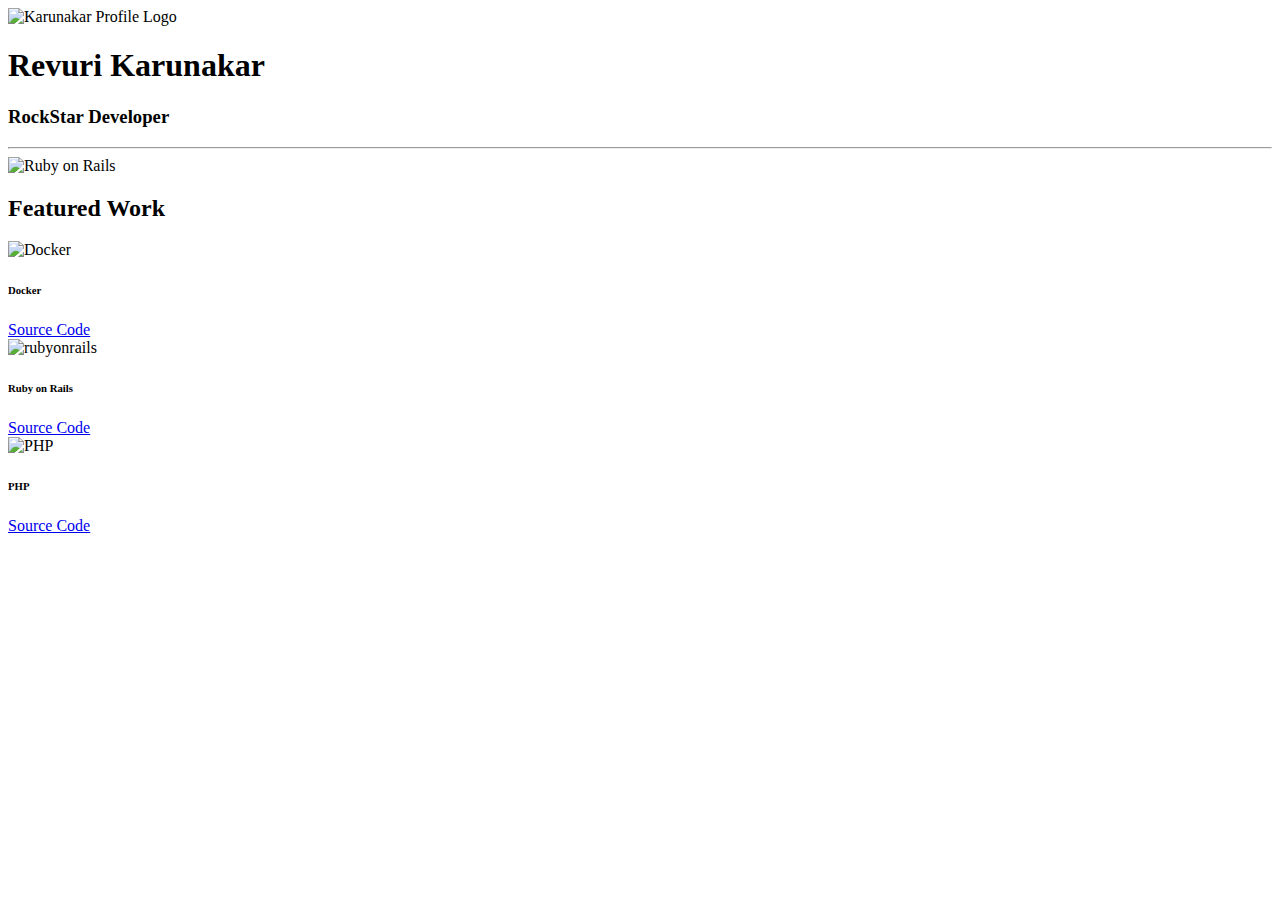
==== index.html @ 94040ef7 "first commit" ====
<!DOCTYPE html> 
<html lang="en">
<head>
	<title>Revuri Karuna's  Portfolio</title>
	<meta charset="utf-8">
	<meta name="viewport" content="width=device-width, initial-scale=1">
	<meta http-equiv="X-UA-Compatible" content="IE=edge">
	<script src="js/bootstrap/bootstrap.min.js"></script>
	<link rel="stylesheet" href="css/bootstrap/bootstrap.css">
	<link rel="stylesheet" href="css/custom.css">
</head>

<body>
    <div class="container">
		<header class="row">
		
			<div class="col-md-4">
				<img src="img/karuna_logo.jpg"  class="photo-circle img-responsive profile-logo" alt="Karunakar Profile Logo" />
			</div>
			
			<div class="text-uppercase text-right col-md-8  ">
				<h1 class="developer-name">Revuri Karunakar</h1>
				<h3 class="developer-role">RockStar Developer</h3>
			</div>
			
		</header>
		   
    	<hr class="custom_hr"> </hr>
	
		<div class="row">
			<div class="col-md-12">
				<img src="img/download.png" alt="Ruby on Rails" class="img-responsive"  width="100%"/>
			</div>
		</div>
	
		<div class="light-blue-text row">
			<div class="col-md-8">
				<h2 class="header-sub">Featured Work</h2>
			</div>
		</div>
		
		<div class="row">
			<div class="col-md-4">
				<img src="img/docker.png" alt="Docker" class="img-responsive topic-img"/>
				<h6 class="text-uppercase ">Docker</h6>
				<div><a href="https://github.com/docker" class="text-center">Source Code</a></div>
			</div>
			
			<div class="col-md-4">
				<img src="img/rubyonrails1.png" alt="rubyonrails" class="img-responsive topic-img"/>
				<h6 class=" text-uppercase ">Ruby on Rails</h6>
				<div><a href="https://github.com/rails/rails" class="text-center">Source Code</a></div>
			</div>
			
			<div class="col-md-4">
				<img src="img/php.jpg" alt="PHP" class="img-responsive topic-img"/>
				<h6 class="text-uppercase" >PHP</h6>
				<div><a href="https://github.com/PHP/" class="text-center">Source Code</a></div>
			</div>
		</div>
		


</body>

</html>
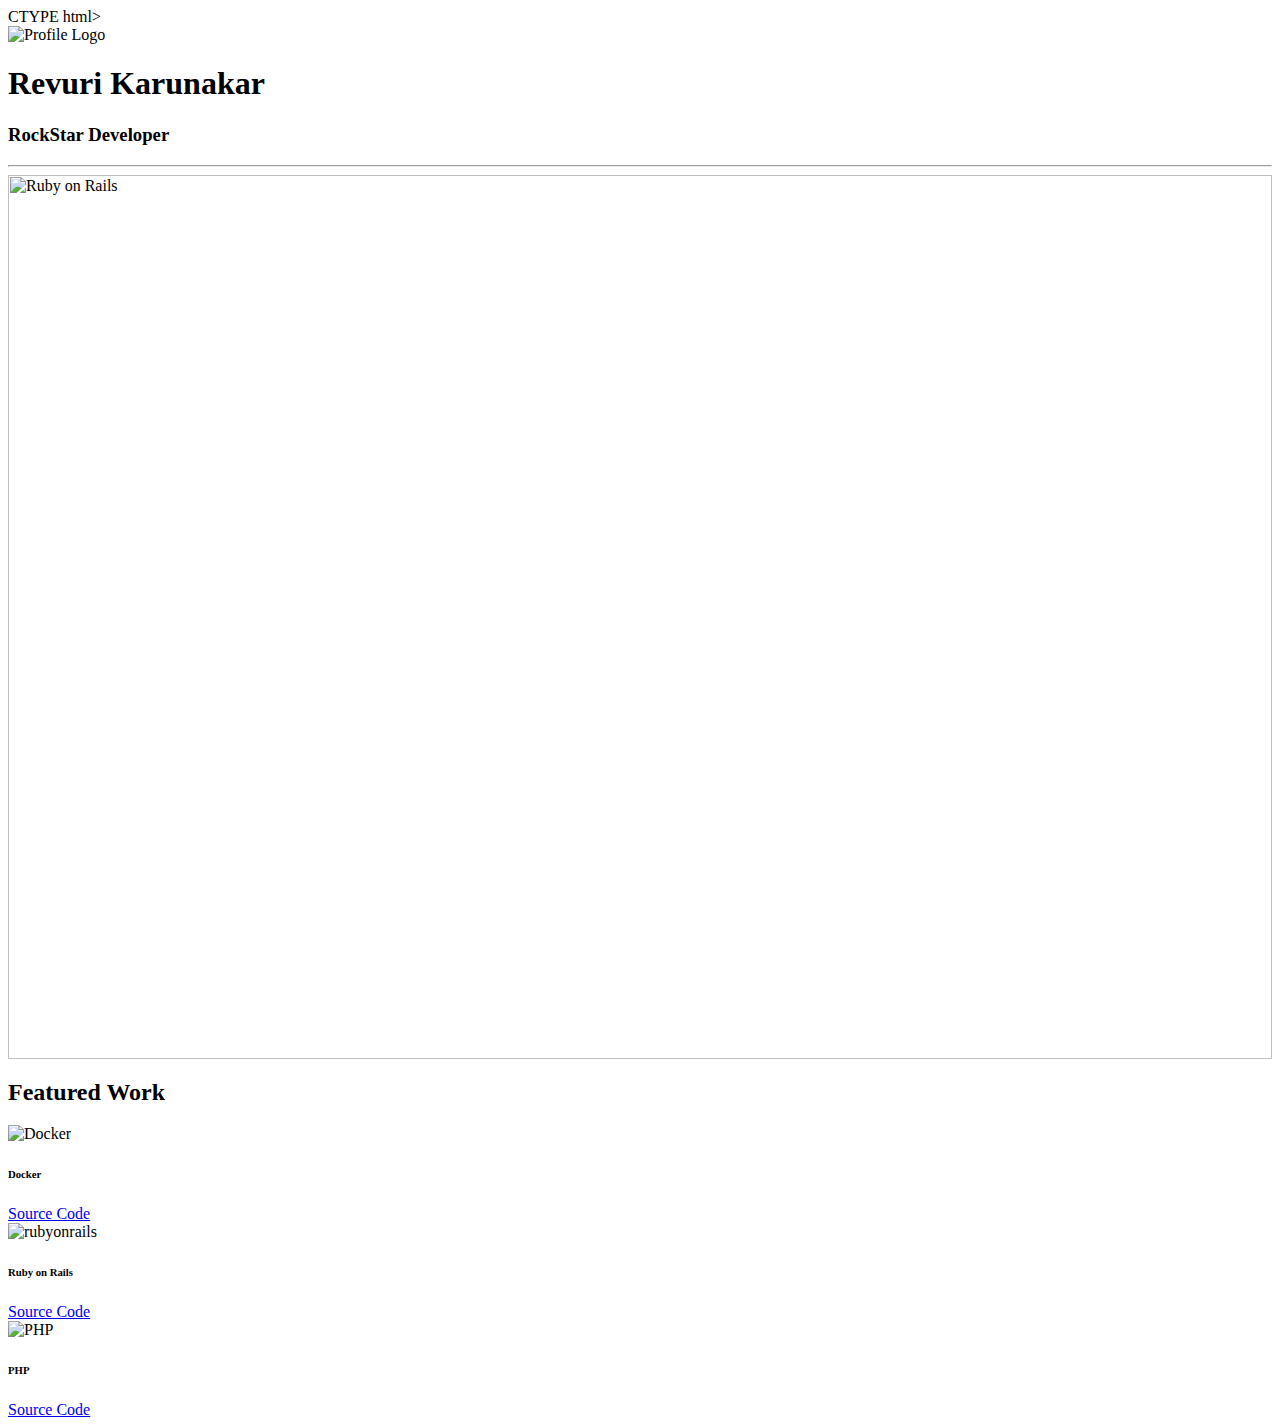
==== commit d58d35c4: "minor chnages" ====
--- a/index.html
+++ b/index.html
@@ -1,28 +1,31 @@
-<!DOCTYPE html> 
+CTYPE html> 
 <html lang="en">
 <head>
 	<title>Revuri Karuna's  Portfolio</title>
+	
 	<meta charset="utf-8">
 	<meta name="viewport" content="width=device-width, initial-scale=1">
-	<meta http-equiv="X-UA-Compatible" content="IE=edge">
+	  <meta http-equiv="X-UA-Compatible" content="IE=edge">
+	
 	<script src="js/bootstrap/bootstrap.min.js"></script>
 	<link rel="stylesheet" href="css/bootstrap/bootstrap.css">
+
+	
 	<link rel="stylesheet" href="css/custom.css">
+	
 </head>
 
 <body>
+    
     <div class="container">
 		<header class="row">
-		
 			<div class="col-md-4">
-				<img src="img/karuna_logo.jpg"  class="photo-circle img-responsive profile-logo" alt="Karunakar Profile Logo" />
+				<img src="img/karuna_logo.jpg"  class="photo-circle img-responsive profile-logo" alt="Profile Logo" />
 			</div>
-			
 			<div class="text-uppercase text-right col-md-8  ">
 				<h1 class="developer-name">Revuri Karunakar</h1>
 				<h3 class="developer-role">RockStar Developer</h3>
 			</div>
-			
 		</header>
 		   
     	<hr class="custom_hr"> </hr>
@@ -33,29 +36,27 @@
 			</div>
 		</div>
 	
-		<div class="light-blue-text row">
+		<div class="light-blue-text row border-20">
 			<div class="col-md-8">
-				<h2 class="header-sub">Featured Work</h2>
+				<h2 class="header-sub boldtext">Featured Work</h2>
 			</div>
 		</div>
-		
 		<div class="row">
-			<div class="col-md-4">
-				<img src="img/docker.png" alt="Docker" class="img-responsive topic-img"/>
-				<h6 class="text-uppercase ">Docker</h6>
-				<div><a href="https://github.com/docker" class="text-center">Source Code</a></div>
-			</div>
 			
 			<div class="col-md-4">
+				<img src="img/docker.png" alt="Docker" class="img-responsive"/>
+				<h6 class="text-uppercase">Docker</h6>
+				<div><a href="https://github.com/docker" class="bold">Source Code</a></div>
+			</div>
+			<div class="col-md-4">
 				<img src="img/rubyonrails1.png" alt="rubyonrails" class="img-responsive topic-img"/>
-				<h6 class=" text-uppercase ">Ruby on Rails</h6>
-				<div><a href="https://github.com/rails/rails" class="text-center">Source Code</a></div>
+				<h6 class="text-uppercase">Ruby on Rails</h6>
+				<div><a href="https://github.com/rails/rails" class="bold">Source Code</a></div>
 			</div>
-			
 			<div class="col-md-4">
 				<img src="img/php.jpg" alt="PHP" class="img-responsive topic-img"/>
-				<h6 class="text-uppercase" >PHP</h6>
-				<div><a href="https://github.com/PHP/" class="text-center">Source Code</a></div>
+				<h6 class="text-uppercase">PHP</h6>
+				<div><a href="https://github.com/PHP/" class="bold">Source Code</a></div>
 			</div>
 		</div>
 		
@@ -65,3 +66,4 @@
 
 </html>
 
+
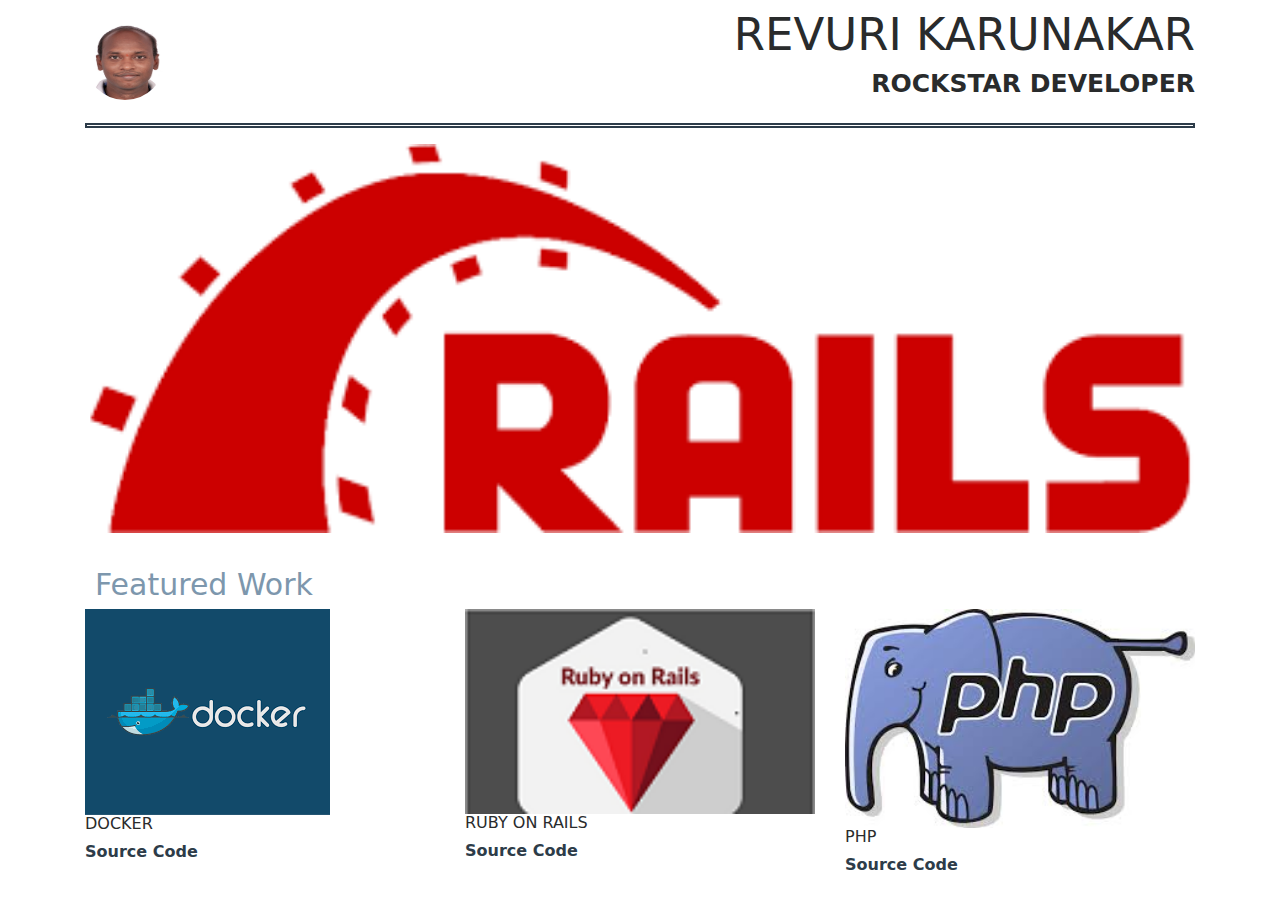
==== commit 0d90bd0e: "first commit" ====
--- a/index.html
+++ b/index.html
@@ -1,69 +1,67 @@
-CTYPE html> 
-<html lang="en">
-<head>
-	<title>Revuri Karuna's  Portfolio</title>
-	
-	<meta charset="utf-8">
-	<meta name="viewport" content="width=device-width, initial-scale=1">
-	  <meta http-equiv="X-UA-Compatible" content="IE=edge">
-	
-	<script src="js/bootstrap/bootstrap.min.js"></script>
-	<link rel="stylesheet" href="css/bootstrap/bootstrap.css">
-
-	
-	<link rel="stylesheet" href="css/custom.css">
-	
-</head>
-
-<body>
-    
-    <div class="container">
-		<header class="row">
-			<div class="col-md-4">
-				<img src="img/karuna_logo.jpg"  class="photo-circle img-responsive profile-logo" alt="Profile Logo" />
-			</div>
-			<div class="text-uppercase text-right col-md-8  ">
-				<h1 class="developer-name">Revuri Karunakar</h1>
-				<h3 class="developer-role">RockStar Developer</h3>
-			</div>
-		</header>
-		   
-    	<hr class="custom_hr"> </hr>
-	
-		<div class="row">
-			<div class="col-md-12">
-				<img src="img/download.png" alt="Ruby on Rails" class="img-responsive"  width="100%"/>
-			</div>
-		</div>
-	
-		<div class="light-blue-text row border-20">
-			<div class="col-md-8">
-				<h2 class="header-sub boldtext">Featured Work</h2>
-			</div>
-		</div>
-		<div class="row">
-			
-			<div class="col-md-4">
-				<img src="img/docker.png" alt="Docker" class="img-responsive"/>
-				<h6 class="text-uppercase">Docker</h6>
-				<div><a href="https://github.com/docker" class="bold">Source Code</a></div>
-			</div>
-			<div class="col-md-4">
-				<img src="img/rubyonrails1.png" alt="rubyonrails" class="img-responsive topic-img"/>
-				<h6 class="text-uppercase">Ruby on Rails</h6>
-				<div><a href="https://github.com/rails/rails" class="bold">Source Code</a></div>
-			</div>
-			<div class="col-md-4">
-				<img src="img/php.jpg" alt="PHP" class="img-responsive topic-img"/>
-				<h6 class="text-uppercase">PHP</h6>
-				<div><a href="https://github.com/PHP/" class="bold">Source Code</a></div>
-			</div>
-		</div>
-		
-
-
-</body>
-
-</html>
-
-
+<!DOCTYPE html> 
+<html lang="en">
+<head>
+	<title>Revuri Karuna's  Portfolio</title>
+	
+	<meta charset="utf-8">
+	<meta name="viewport" content="width=device-width, initial-scale=1">
+	  <meta http-equiv="X-UA-Compatible" content="IE=edge">
+	
+	<script src="js/bootstrap/bootstrap.min.js"></script>
+	<link rel="stylesheet" href="css/bootstrap/bootstrap.css">
+
+	
+	<link rel="stylesheet" href="css/custom.css">
+	
+</head>
+
+<body>
+    
+    <div class="container">
+		<header class="row">
+			<div class="col-md-4">
+				<img src="img/karuna_logo.jpg"  class="photo-circle img-responsive profile-logo" alt="Profile Logo" />
+			</div>
+			<div class="text-uppercase text-right col-md-8  ">
+				<h1 class="developer-name">Revuri Karunakar</h1>
+				<h3 class="developer-role">RockStar Developer</h3>
+			</div>
+		</header>
+		   
+    	<hr class="custom_hr"> </hr>
+	
+		<div class="row">
+			<div class="col-md-12">
+				<img src="img/download.png" alt="Ruby on Rails" class="img-responsive"  width="100%"/>
+			</div>
+		</div>
+	
+		<div class="light-blue-text row border-20">
+			<div class="col-md-8">
+				<h2 class="header-sub boldtext">Featured Work</h2>
+			</div>
+		</div>
+		<div class="row">
+			
+			<div class="col-md-4">
+				<img src="img/docker.png" alt="Docker" class="img-responsive"/>
+				<h6 class="text-uppercase">Docker</h6>
+				<div><a href="https://github.com/docker" class="bold">Source Code</a></div>
+			</div>
+			<div class="col-md-4">
+				<img src="img/rubyonrails1.png" alt="rubyonrails" class="img-responsive topic-img"/>
+				<h6 class="text-uppercase">Ruby on Rails</h6>
+				<div><a href="https://github.com/rails/rails" class="bold">Source Code</a></div>
+			</div>
+			<div class="col-md-4">
+				<img src="img/php.jpg" alt="PHP" class="img-responsive topic-img"/>
+				<h6 class="text-uppercase">PHP</h6>
+				<div><a href="https://github.com/PHP/" class="bold">Source Code</a></div>
+			</div>
+		</div>
+		
+
+
+</body>
+
+</html>
--- a/css/custom.css
+++ b/css/custom.css
@@ -0,0 +1,163 @@
+.custom_hr {
+	border: 2px solid #2d3c49;
+	height: 1px;
+	background-repeat: repeat-x;
+	} 
+	
+	
+a{
+	color: #2d3c49;
+}
+
+.col-md-4 {
+	float:left;
+}
+
+.col-md-8 {
+	float:right;
+	margin: 10px 0 0 0;
+}
+
+.photo-circle {
+    border-radius: 50%;
+}
+
+.border-20 {
+	border: 20px;
+	margin-bottom: 0px;
+	margin-top: 25px;
+	font-size: 30px;
+
+}
+
+.border-10 {
+	border: 10px;
+	margin-bottom: 0px;
+	margin-top: 25px;
+	font-size: 30px;
+}
+
+
+.light-blue-text {
+	color: #7d97ad;
+}
+
+
+.developer-name {
+	font-size: 60px;
+}
+
+.developer-role {
+	font-weight: bold;
+	margin: 10px 0;
+}
+
+.profile-logo {
+	margin-top: 20px;
+}
+
+.header-sub {
+	padding: 0px 10px;
+	font-size: 30px;
+}
+
+.bold {
+	font-weight: bold;
+}
+
+
+.topic-img {
+	width: 100%;
+}
+
+.profile-logo {
+	width:100px;
+	height:100px;
+}
+
+
+* {
+	-webkit-box-sizing: border-box;
+    -moz-box-sizing: border-box;
+    -ms-box-sizing: border-box;
+    box-sizing: border-box;
+}
+
+
+
+@media (min-width: 300px) {
+
+	.profile-logo {
+		width:80px;
+		height:80px
+	}
+	
+	.developer-name {
+		font-size:25px;
+	}
+	
+	.developer-role {
+		font-size: 15px;
+	}
+}
+
+@media (min-width: 360px) {
+	
+	.profile-logo {
+		width:80px;
+		height:80px;
+	}
+	
+	.developer-name {
+		font-size:30px
+	}
+	
+	.developer-role {
+		font-size: 15px
+	}
+}
+
+@media (min-width: 600px) {
+	
+	.developer-name {
+		font-size:40px
+	}
+	
+	.developer-role {
+		font-size: 25px
+	}
+}
+
+@media (min-width: 768px) {
+	.developer-name {
+		font-size:45px;
+	}
+	
+	.developer-role {
+		font-size: 25px;
+	}
+}
+
+@media (min-width: 926px) {
+	
+	.developer-name {
+		font-size:45px;
+	}
+	
+	.developer-role {
+		font-size: 25px
+	}
+}
+
+@media (min-width: 926px) {
+
+	
+	.developer-name {
+		font-size:45px;
+	}
+	
+	.developer-role {
+		font-size: 25px
+	}
+}
+
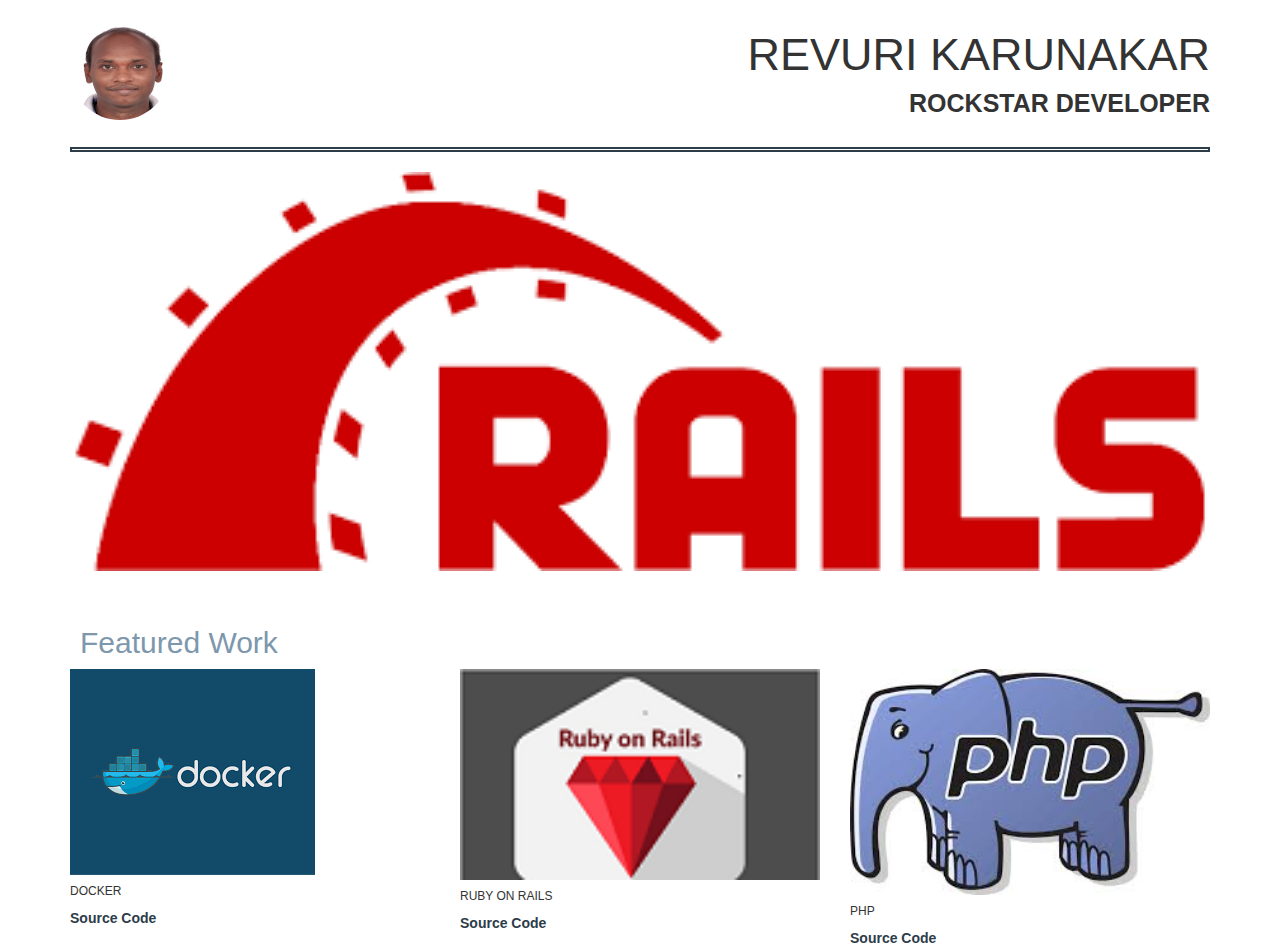
==== commit 031be803: "mixed changes" ====
--- a/index.html
+++ b/index.html
@@ -1,48 +1,48 @@
-<!DOCTYPE html> 
+<!DOCTYPE html>
 <html lang="en">
-<head>
-	<title>Revuri Karuna's  Portfolio</title>
-	
-	<meta charset="utf-8">
-	<meta name="viewport" content="width=device-width, initial-scale=1">
-	  <meta http-equiv="X-UA-Compatible" content="IE=edge">
-	
-	<script src="js/bootstrap/bootstrap.min.js"></script>
-	<link rel="stylesheet" href="css/bootstrap/bootstrap.css">
+	<head>
+		<title>Revuri Karuna's  Portfolio</title>
+		
+		<meta charset="utf-8">
+		<meta name="viewport" content="width=device-width, initial-scale=1">
+		<meta http-equiv="X-UA-Compatible" content="IE=edge">
 
-	
-	<link rel="stylesheet" href="css/custom.css">
-	
-</head>
+		<script src="js/jquery.min.js"></script>
+		<script src="js/bootstrap/bootstrap.min.js"></script>
 
-<body>
-    
-    <div class="container">
-		<header class="row">
-			<div class="col-md-4">
-				<img src="img/karuna_logo.jpg"  class="photo-circle img-responsive profile-logo" alt="Profile Logo" />
+		<link rel="stylesheet" href="css/bootstrap/bootstrap.min.css">
+		<link rel="stylesheet" href="css/custom.css">
+		
+	</head>
+
+	<body>
+		
+		<div class="container">
+			<header class="row">
+				<div class="custom_log_width col-md-4 custom_class">
+					<img src="img/karuna_logo.jpg"  class="photo-circle img-responsive profile-logo" alt="Profile Logo" />
+				</div>
+				<div class="text-uppercase text-right col-md-8  custom-col-md-8">
+					<h1 class="developer-name">Revuri Karunakar</h1>
+					<h3 class="developer-role">RockStar Developer</h3>
+				</div>
+			</header>
+			   
+			<hr class="custom_hr"> </hr>
+		
+			<div class="row">
+				<div class="col-md-12">
+					<img src="img/download.png" alt="Ruby on Rails" class="img-responsive"  width="100%"/>
+				</div>
 			</div>
-			<div class="text-uppercase text-right col-md-8  ">
-				<h1 class="developer-name">Revuri Karunakar</h1>
-				<h3 class="developer-role">RockStar Developer</h3>
+		
+			<div class="light-blue-text row border-20">
+				<div class="col-md-8">
+					<h2 class="header-sub boldtext">Featured Work</h2>
+				</div>
 			</div>
-		</header>
-		   
-    	<hr class="custom_hr"> </hr>
-	
+			
 		<div class="row">
-			<div class="col-md-12">
-				<img src="img/download.png" alt="Ruby on Rails" class="img-responsive"  width="100%"/>
-			</div>
-		</div>
-	
-		<div class="light-blue-text row border-20">
-			<div class="col-md-8">
-				<h2 class="header-sub boldtext">Featured Work</h2>
-			</div>
-		</div>
-		<div class="row">
-			
 			<div class="col-md-4">
 				<img src="img/docker.png" alt="Docker" class="img-responsive"/>
 				<h6 class="text-uppercase">Docker</h6>
@@ -59,9 +59,6 @@
 				<div><a href="https://github.com/PHP/" class="bold">Source Code</a></div>
 			</div>
 		</div>
-		
-
-
-</body>
+	</body>
 
 </html>
--- a/css/custom.css
+++ b/css/custom.css
@@ -1,11 +1,12 @@
+/* ===============================
+   GLOBAL CSS
+================================== */
 .custom_hr {
 	border: 2px solid #2d3c49;
 	height: 1px;
 	background-repeat: repeat-x;
-	} 
-	
-	
-a{
+}
+a {
 	color: #2d3c49;
 }
 
@@ -14,12 +15,16 @@
 }
 
 .col-md-8 {
-	float:right;
+	//float:right;
 	margin: 10px 0 0 0;
 }
 
+.custom-col-md-8 {
+	float:right;
+	//margin: 10px 0 0 0;
+}
 .photo-circle {
-    border-radius: 50%;
+	border-radius: 50%;
 }
 
 .border-20 {
@@ -27,7 +32,6 @@
 	margin-bottom: 0px;
 	margin-top: 25px;
 	font-size: 30px;
-
 }
 
 .border-10 {
@@ -37,11 +41,9 @@
 	font-size: 30px;
 }
 
-
 .light-blue-text {
 	color: #7d97ad;
 }
-
 
 .developer-name {
 	font-size: 60px;
@@ -65,7 +67,6 @@
 	font-weight: bold;
 }
 
-
 .topic-img {
 	width: 100%;
 }
@@ -76,37 +77,32 @@
 }
 
 
-* {
-	-webkit-box-sizing: border-box;
-    -moz-box-sizing: border-box;
-    -ms-box-sizing: border-box;
-    box-sizing: border-box;
-}
-
-
-
+/* ==================================
+	@media queries for 300 px
+===================================== */
 @media (min-width: 300px) {
 
-	.profile-logo {
-		width:80px;
-		height:80px
-	}
-	
 	.developer-name {
-		font-size:25px;
+		font-size:20px
 	}
 	
 	.developer-role {
-		font-size: 15px;
+		font-size: 10px
+	}
+	.col-md-8 {
+       max-width: 50.666667%;
+	}
+	.custom_log_width {
+       width: 45%;
 	}
 }
 
+/* ==================================
+	@media queries for 360 px
+===================================== */
 @media (min-width: 360px) {
 	
-	.profile-logo {
-		width:80px;
-		height:80px;
-	}
+	
 	
 	.developer-name {
 		font-size:30px
@@ -115,20 +111,60 @@
 	.developer-role {
 		font-size: 15px
 	}
+	.col-md-8 {
+       max-width: 50.666667%;
+	}
+	.custom_log_width {
+       width: 45%;
+	}
 }
 
-@media (min-width: 600px) {
+
+	
+
+
+/* ==================================
+	@media queries for 765 px
+===================================== */
+@media (min-width: 650px) {
 	
 	.developer-name {
-		font-size:40px
+		font-size:40px;
 	}
 	
 	.developer-role {
-		font-size: 25px
+		font-size: 20px;
+	}
+	
+	.col-md-8 {
+       max-width: 50.666667%;
+	}
+	
+	.custom_log_width {
+       width: 45%;
 	}
 }
 
-@media (min-width: 768px) {
+
+/* ==================================
+	@media queries for 770 px
+===================================== */
+@media (min-width: 770px) {
+	
+	.developer-name {
+		font-size:45px;
+	}
+	
+	.developer-role {
+		font-size: 20px;
+	}
+}
+
+/* ==================================
+	@media queries for 926px
+===================================== */
+@media (min-width: 926px) {
+	
 	.developer-name {
 		font-size:45px;
 	}
@@ -138,26 +174,17 @@
 	}
 }
 
-@media (min-width: 926px) {
+/* ==================================
+	@media queries for 940 px
+===================================== */
+@media (min-width: 930px) {
 	
 	.developer-name {
 		font-size:45px;
 	}
 	
 	.developer-role {
-		font-size: 25px
+		font-size: 25px;
 	}
 }
 
-@media (min-width: 926px) {
-
-	
-	.developer-name {
-		font-size:45px;
-	}
-	
-	.developer-role {
-		font-size: 25px
-	}
-}
-
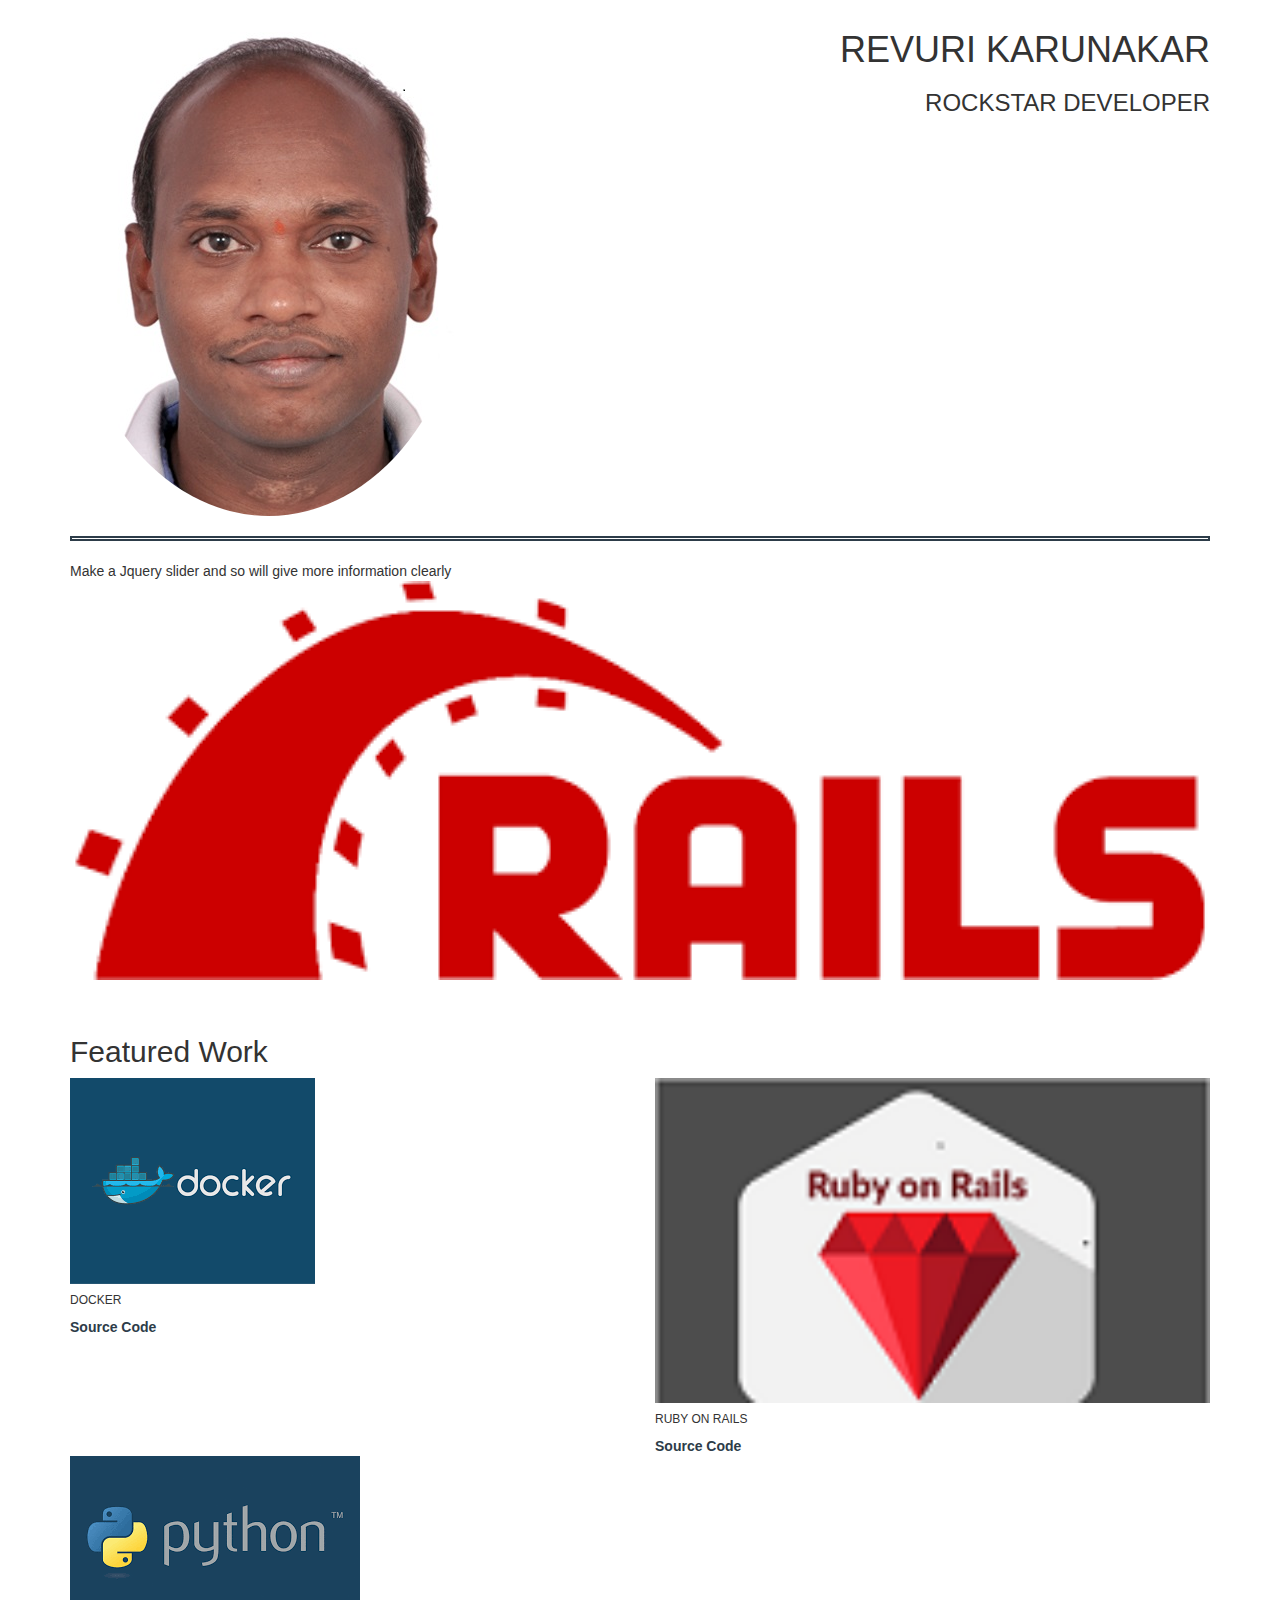
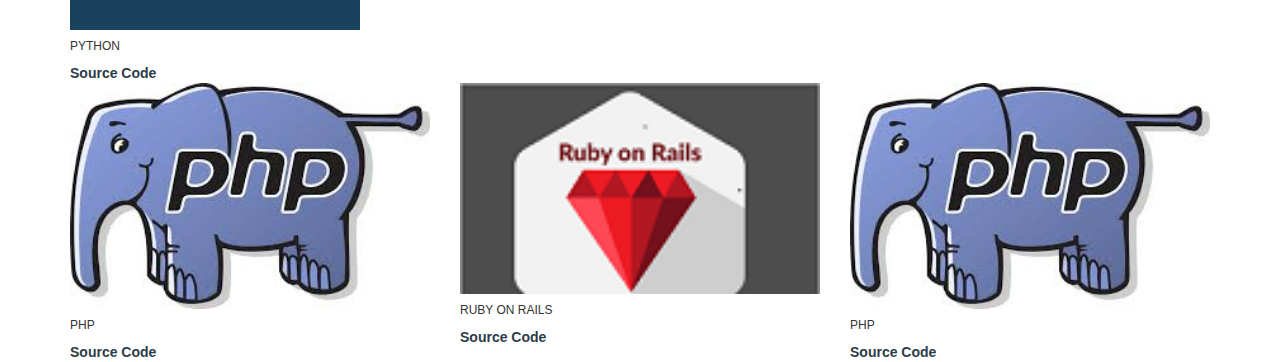
==== commit 433670e8: "minor" ====
--- a/index.html
+++ b/index.html
@@ -4,7 +4,7 @@
 		<title>Revuri Karuna's  Portfolio</title>
 		
 		<meta charset="utf-8">
-		<meta name="viewport" content="width=device-width, initial-scale=1">
+		<meta content="width=device-width, initial-scale=1" name="viewport" >
 		<meta http-equiv="X-UA-Compatible" content="IE=edge">
 
 		<script src="js/jquery.min.js"></script>
@@ -16,23 +16,29 @@
 	</head>
 
 	<body>
-		
+	
 		<div class="container">
 			<header class="row">
 				<div class="custom_log_width col-md-4 custom_class">
 					<img src="img/karuna_logo.jpg"  class="photo-circle img-responsive profile-logo" alt="Profile Logo" />
 				</div>
-				<div class="text-uppercase text-right col-md-8  custom-col-md-8">
-					<h1 class="developer-name">Revuri Karunakar</h1>
-					<h3 class="developer-role">RockStar Developer</h3>
+				<div class="custom-col-md-8 text-uppercase text-right col-md-8">
+					<h1 class="my-name">Revuri Karunakar</h1>
+					<h3 class="my-role">RockStar Developer</h3>
 				</div>
 			</header>
+			
+			<!-- *******  HR TAG   ************ -->
+			<hr class="custom_hr"> </hr>
+			<!-- ******* HR TAG ************ -->
 			   
-			<hr class="custom_hr"> </hr>
-		
+			<!-- ******* TODO ************ -->
+				Make a Jquery slider and so will give more information clearly
+			<!-- ******* TODO ************ -->
+
 			<div class="row">
 				<div class="col-md-12">
-					<img src="img/download.png" alt="Ruby on Rails" class="img-responsive"  width="100%"/>
+					<img src="img/download.png" alt="Ruby on Rails" class="img-responsive topic-img"  />
 				</div>
 			</div>
 		
@@ -43,10 +49,28 @@
 			</div>
 			
 		<div class="row">
-			<div class="col-md-4">
+			<div class="col-md-6">
 				<img src="img/docker.png" alt="Docker" class="img-responsive"/>
 				<h6 class="text-uppercase">Docker</h6>
 				<div><a href="https://github.com/docker" class="bold">Source Code</a></div>
+			</div>
+			<div class="col-md-6">
+				<img src="img/rubyonrails1.png" alt="rubyonrails" class="img-responsive topic-img"/>
+				<h6 class="text-uppercase">Ruby on Rails</h6>
+				<div><a href="https://github.com/rails/rails" class="bold">Source Code</a></div>
+			</div>
+			<div class="col-md-6">
+				<img src="img/python.png" alt="Python" class="img-responsive"/>
+				<h6 class="text-uppercase">Python</h6>
+				<div><a href="https://github.com/python" class="bold">Source Code</a></div>
+			</div>
+		</div>
+		
+		<div class="row">
+			<div class="col-md-4">
+				<img src="img/php.jpg" alt="PHP" class="img-responsive topic-img"/>
+				<h6 class="text-uppercase">PHP</h6>
+				<div><a href="https://github.com/PHP/" class="bold">Source Code</a></div>
 			</div>
 			<div class="col-md-4">
 				<img src="img/rubyonrails1.png" alt="rubyonrails" class="img-responsive topic-img"/>
@@ -59,6 +83,7 @@
 				<div><a href="https://github.com/PHP/" class="bold">Source Code</a></div>
 			</div>
 		</div>
+	
 	</body>
 
 </html>
--- a/css/custom.css
+++ b/css/custom.css
@@ -1,5 +1,5 @@
 /* ===============================
-   GLOBAL CSS
+   GLOBAL for CSS
 ================================== */
 .custom_hr {
 	border: 2px solid #2d3c49;
@@ -15,13 +15,11 @@
 }
 
 .col-md-8 {
-	//float:right;
 	margin: 10px 0 0 0;
 }
 
 .custom-col-md-8 {
 	float:right;
-	//margin: 10px 0 0 0;
 }
 .photo-circle {
 	border-radius: 50%;
@@ -41,7 +39,7 @@
 	font-size: 30px;
 }
 
-.light-blue-text {
+.feature-text-blue {
 	color: #7d97ad;
 }
 
@@ -54,12 +52,11 @@
 	margin: 10px 0;
 }
 
-.profile-logo {
+.my-logo {
 	margin-top: 20px;
 }
 
-.header-sub {
-	padding: 0px 10px;
+.header-subtitle {	
 	font-size: 30px;
 }
 
@@ -71,14 +68,13 @@
 	width: 100%;
 }
 
-.profile-logo {
+.my-logo {
 	width:100px;
 	height:100px;
 }
 
-
 /* ==================================
-	@media queries for 300 px
+	media for 300 px
 ===================================== */
 @media (min-width: 300px) {
 
@@ -98,12 +94,10 @@
 }
 
 /* ==================================
-	@media queries for 360 px
+	media for 360 px
 ===================================== */
 @media (min-width: 360px) {
-	
-	
-	
+
 	.developer-name {
 		font-size:30px
 	}
@@ -120,11 +114,8 @@
 }
 
 
-	
-
-
 /* ==================================
-	@media queries for 765 px
+	media for 650 px
 ===================================== */
 @media (min-width: 650px) {
 	
@@ -147,7 +138,7 @@
 
 
 /* ==================================
-	@media queries for 770 px
+	media for 770 px
 ===================================== */
 @media (min-width: 770px) {
 	
@@ -161,7 +152,7 @@
 }
 
 /* ==================================
-	@media queries for 926px
+	media for 926px
 ===================================== */
 @media (min-width: 926px) {
 	
@@ -175,7 +166,7 @@
 }
 
 /* ==================================
-	@media queries for 940 px
+	media for 930 px
 ===================================== */
 @media (min-width: 930px) {
 	
@@ -187,4 +178,3 @@
 		font-size: 25px;
 	}
 }
-
